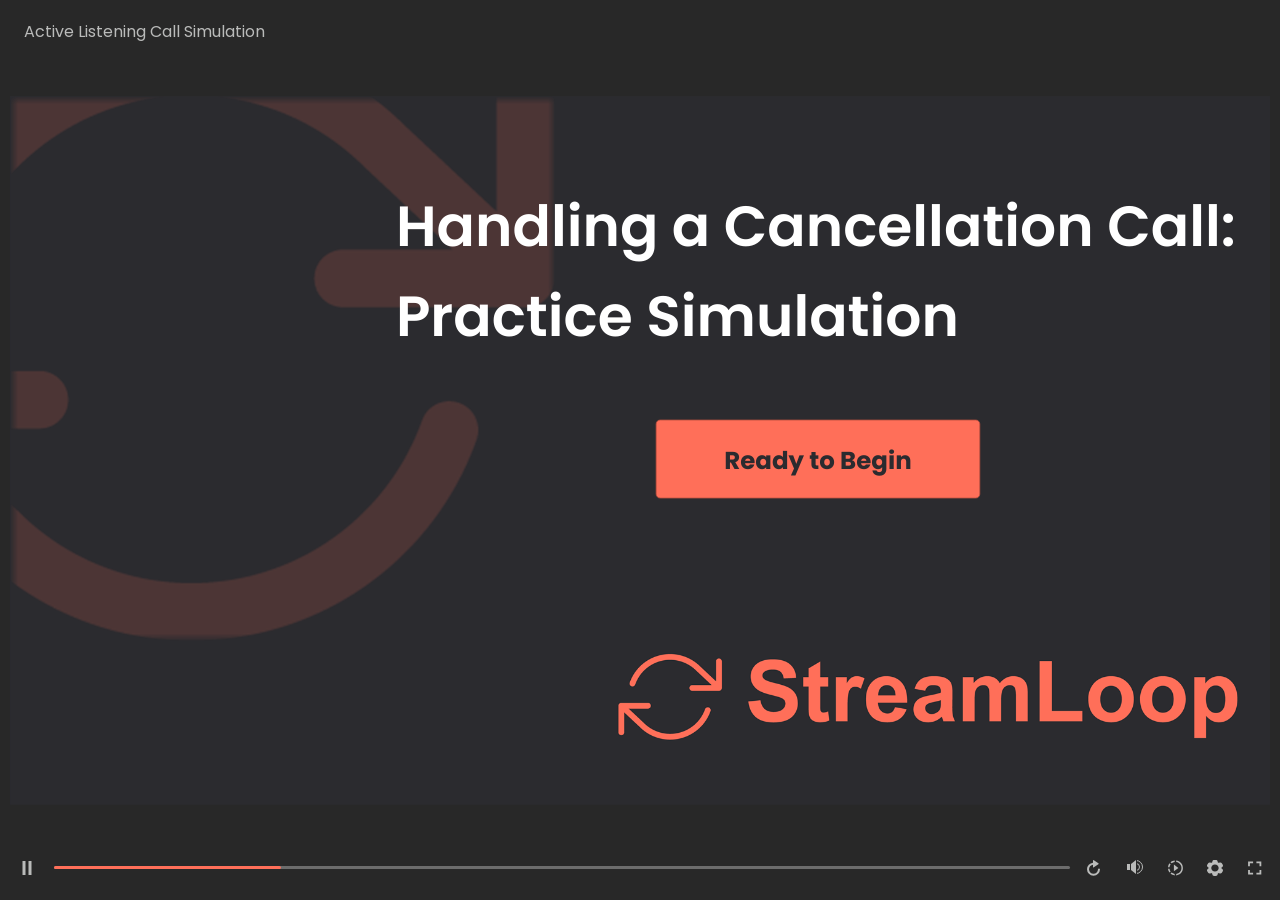
==== index.html @ 22f765bb "Upload new course" ====
﻿<!doctype html>
<html lang="en-US">
<head>
  <meta charset="utf-8">
  <!-- Created using Storyline 360 x64 - http://www.articulate.com  -->
  <!-- version: 3.122.37553.0 -->
  <title>Active Listening Call Simulation</title>
  <meta http-equiv="x-ua-compatible" content="IE=edge"/>
  <meta name="viewport" content="width=device-width,initial-scale=1,user-scalable=no,shrink-to-fit=no,minimal-ui"/>
  <meta name="apple-mobile-web-app-capable" content="yes"/>
  <style>
    html, body { height: 100%; padding: 0; margin: 0 }
    #app { height: 100%; width: 100%; }
  </style>

  <script>
    window.DS = {};
    window.globals = {
      DATA_PATH_BASE: '',
      HAS_FRAME: true,
      HAS_SLIDE: true,

      lmsPresent: false,
      tinCanPresent: false,
      cmi5Present: false,
      aoSupport: false,
      scale: 'Scaled',
      captureRc: false,
      browserSize: 'optimal',
      bgColor: '#282828',
      features: 'DropInBase,JsInteractions,LoadPromiseUpgrade,Localization,LocalizationImage,MediaPromiseUpgrade,PlayerMemoryEnhancements,ResumePromiseUpgrade,SlideLevelScale',
      themeName: 'unified',
      preloaderColor: '#FFFFFF',
      suppressAnalytics: false,
      productChannel: 'stable',
      publishSource: 'storyline',
      aid: 'aid|935ae94d-3304-5dac-b122-56457447e1f1',
      cid: '13f66a11-90f2-4b69-a8c5-f10d0760e5e3',
      playerVersion: '3.122.37553.0',
      publishTimestamp: '2026-08-07T16:13:12.7037027Z',
      maxIosVideoElements: 10,
      connectionSettings: { message: 'You%20are%20offline.%20Trying%20to%20reconnect...', useDarkTheme: false, mode: 'disabled' },
      hasFeature: function(feature) {
        return this.features.split(',').includes(feature);
      },
      
      parseParams: function(qs) {
        if (window.globals.parsedParams != null) {
          return window.globals.parsedParams;
        }
        qs = (qs || window.location.search.substr(1)).split('+').join(' ');
        var params = {},
            tokens,
            re = /[?&]?([^=]+)=([^&]*)/g;

        while (tokens = re.exec(qs)) {
          params[decodeURIComponent(tokens[1]).trim()] =
            decodeURIComponent(tokens[2]).trim();
        }
        window.globals.parsedParams = params;
        return params;
      }

    };

    if (window.flagsUnderTest != null) {
      window.globals.features = window.flagsUnderTest.reduce((accum, feature) => {
        if (!accum.includes(feature)) {
          accum.push(feature);
        }
        return accum;
      }, window.globals.features.split(',')).join();
    }
  </script>
  <script>
    var isIe11 = ('ActiveXObject' in window || window.MSBlobBuilder != null)
      && window.msCrypto != null && !window.ActiveXObject;
    if (isIe11) {
      window.globals.unsupportedBrowser = true;
      document.write(atob('[base64]'));
    }
  </script>

  <script>
    if (window.globals.hasFeature('Localization')) {
      
      
    }
  </script>

  
  
  <script>window.THREE = { };</script>
  
</head>
<body style="background: #282828" class="cs-HTML theme-unified">
  <!-- 360 -->
  <script>!function(){var e,i=/iPhone/i,o=/iPod/i,n=/iPad/i,t=/\biOS-universal(?:.+)Mac\b/i,r=/\bAndroid(?:.+)Mobile\b/i,a=/Android/i,d=/(?:SD4930UR|\bSilk(?:.+)Mobile\b)/i,p=/Silk/i,l=/Windows Phone/i,u=/\bWindows(?:.+)ARM\b/i,b=/BlackBerry/i,s=/BB10/i,c=/Opera Mini/i,f=/\b(CriOS|Chrome)(?:.+)Mobile/i,h=/Mobile(?:.+)Firefox\b/i,v=function(e){return void 0!==e&&"MacIntel"===e.platform&&"number"==typeof e.maxTouchPoints&&e.maxTouchPoints>1&&"undefined"==typeof MSStream};e=function(e){var m={userAgent:"",platform:"",maxTouchPoints:0};e||"undefined"==typeof navigator?"string"==typeof e?m.userAgent=e:e&&e.userAgent&&(m={userAgent:e.userAgent,platform:e.platform,maxTouchPoints:e.maxTouchPoints||0}):m={userAgent:navigator.userAgent,platform:navigator.platform,maxTouchPoints:navigator.maxTouchPoints||0};var g=m.userAgent,y=g.split("[FBAN");void 0!==y[1]&&(g=y[0]),void 0!==(y=g.split("Twitter"))[1]&&(g=y[0]);var A=function(e){return function(i){return i.test(e)}}(g),w={apple:{phone:A(i)&&!A(l),ipod:A(o),tablet:!A(i)&&(A(n)||v(m))&&!A(l),universal:A(t),device:(A(i)||A(o)||A(n)||A(t)||v(m))&&!A(l)},amazon:{phone:A(d),tablet:!A(d)&&A(p),device:A(d)||A(p)},android:{phone:!A(l)&&A(d)||!A(l)&&A(r),tablet:!A(l)&&!A(d)&&!A(r)&&(A(p)||A(a)),device:!A(l)&&(A(d)||A(p)||A(r)||A(a))||A(/\bokhttp\b/i)},windows:{phone:A(l),tablet:A(u),device:A(l)||A(u)},other:{blackberry:A(b),blackberry10:A(s),opera:A(c),firefox:A(h),chrome:A(f),device:A(b)||A(s)||A(c)||A(h)||A(f)},any:!1,phone:!1,tablet:!1};return w.any=w.apple.device||w.android.device||w.windows.device||w.other.device,w.phone=w.apple.phone||w.android.phone||w.windows.phone,w.tablet=w.apple.tablet||w.android.tablet||w.windows.tablet,w}(),"object"==typeof exports&&"undefined"!=typeof module?module.exports=e:"function"==typeof define&&define.amd?define((function(){return e})):this.isMobile=e}();
    window.isMobile.apple.tablet = window.isMobile.apple.tablet ||
      (navigator.platform === 'MacIntel' && navigator.maxTouchPoints > 1);
    window.isMobile.apple.device = window.isMobile.apple.device || window.isMobile.apple.tablet;
    window.isMobile.tablet = window.isMobile.tablet || window.isMobile.apple.tablet;
    window.isMobile.any = window.isMobile.any || window.isMobile.apple.tablet;
  </script>

  <div id="focus-sink" tabindex="-1"></div>

  <div id="preso"></div>
  <script>
    (function() {

      var classTypes = [ 'desktop', 'mobile', 'phone', 'tablet' ];

      var addDeviceClasses = function(prefix, testObj) {
        var curr, i;
        for (i = 0; i < classTypes.length; i++) {
          curr = classTypes[i];
          if (testObj[curr]) {
            document.body.classList.add(prefix + curr);
          }
        }
      };

      var params = window.globals.parseParams(),
          isDevicePreview = params.devicepreview === '1',
          isPhoneOverride = params.deviceType === 'phone' || (isDevicePreview && params.phone == '1'),
          isTabletOverride = (params.deviceType === 'tablet' || isDevicePreview) && !isPhoneOverride,
          isMobileOverride = isPhoneOverride || isTabletOverride;

      var deviceView = {
        desktop: !window.isMobile.any && !isMobileOverride,
        mobile: window.isMobile.any || isMobileOverride,
        phone: isPhoneOverride || (window.isMobile.phone && !isTabletOverride),
        tablet: isTabletOverride || window.isMobile.tablet
      };

      window.globals.deviceView = deviceView;
      window.isMobile.desktop = !window.isMobile.any;
      window.isMobile.mobile = window.isMobile.any;

      addDeviceClasses('view-', deviceView);

    })();
  </script>
  
  <script src='story_content/triggers.js' type=text/javascript></script>
<script src='story_content/user.js' type=text/javascript></script>
  <div class="slide-loader"></div>

  <script>
    var doc = document, loader = doc.body.querySelector('.slide-loader'); [ 1, 2, 3 ].forEach(function(n) { var d = doc.createElement('div'); d.style.backgroundColor = window.globals.preloaderColor; d.classList.add('mobile-loader-dot'); d.classList.add('dot' + n); loader.appendChild(d); });
  </script>

  <div class="mobile-load-title-overlay" style="display: none">
    <div class="mobile-load-title">Active Listening Call Simulation</div>
  </div>

  <div class="mobile-chrome-warning"></div>

  
<style>
  .warn-connection-dialog {
    display: none;
    background: transparent;
    pointer-events: all;
    position: fixed;
    left: 0;
    top: 0;
    width: 100%;
    height: 100%;
    z-index: 999;
  }

  .warn-connection-content {
    pointer-events: all;
    border-radius: 4px;
    background: white;
    border: 1px solid #E7E7E7;
    color: #333333;
    box-shadow: 0 2px 4px rgba(0, 0, 0, 0.25);
    transition: all 150ms ease-out;
    position: absolute;
    white-space: nowrap;
  }

  .view-phone.is-landscape .warn-connection-content {
    left: 23px;
    bottom: 23px;
  }

  .view-tablet.is-landscape .warn-connection-content {
    left: 50%;
    top: 20px;
    transform: translateX(-50%);
  }

  .view-mobile.is-portrait .warn-connection-content {
    transform: translate(-50%, calc(-100% - 15px));
  }

  .warn-connection-content p {
    display: inline-block;
    margin: 0 8px 0 0;
    line-height: 33px;
    font-size: 11px;
  }

  .warn-connection-content svg {
    position: relative;
    vertical-align: middle;
    margin: 0 2px 2px 8px;
  }

  .view-desktop .warn-connection-content {
    left: 1.5em;
    bottom: 1.5em;
  }

  .view-desktop .warn-connection-content p {
    font-size: 1.1em;
  }

  .is-offline .warn-connection-dialog {
    display: block;
  }

  .is-offline .cs-panel * {
    pointer-events: none !important;
  }

  .is-offline .cs-panel {
    pointer-events: all !important;
  }

  .is-offline #nav-controls * {
    pointer-events: none !important;
  }

  .is-offline #nav-controls {
    pointer-events: all !important;
  }
</style>

<div class="warn-connection-dialog" role="alertdialog" aria-modal="true" tabindex="0" aria-labelledby="warn-connection-message">
  <div class="warn-connection-content">
    <svg width="17" height="15" viewBox="0 0 17 15" xmlns="http://www.w3.org/2000/svg">
      <path fill="#8F0000" stroke="white" d="M16.07,12.98 L15.88,12.23 L9.51,1.21 C8.97,0.26,7.6,0.26,7.06,1.21 L0.69,12.23 C0.15,13.16,0.81,14.36,1.91,14.36 H14.65 C15.47,14.36,16.05,13.7,16.07,12.98 Z"/>
      <path fill="white" stroke="white" d="M8.58,5.5 C8.35,5.28,8.5,5.35,8.21,5.32 C8.09,5.35,7.97,5.49,7.96,5.67 C7.97,5.79,7.98,5.92,7.98,6.04 L7.98,6.04 C7.99,6.17,8,6.31,8.01,6.43 L8.01,6.44 C8.03,6.92,8.06,7.41,8.09,7.9 L8.09,7.9 C8.12,8.39,8.14,8.88,8.17,9.37 C8.17,9.39,8.18,9.42,8.2,9.44 C8.23,9.46,8.25,9.47,8.28,9.47 C8.31,9.47,8.34,9.46,8.35,9.44 C8.37,9.43,8.38,9.4,8.39,9.35 L8.39,9.34 C8.39,9.24,8.4,9.15,8.4,9.05 L8.4,9.05 C8.41,8.96,8.41,8.86,8.42,8.75 C8.43,8.44,8.45,8.12,8.47,7.81 L8.47,7.81 C8.49,7.49,8.51,7.18,8.53,6.87 C8.55,6.46,8.56,6.05,8.59,5.64 L8.6,5.62 C8.6,5.57,8.59,5.53,8.58,5.5 L8.21,5.32 Z"/>
      <circle fill="white" stroke="white" cx="8.3" cy="11.35" r="0.3"/>
    </svg>
    <p id="warn-connection-message">You are offline. Trying to reconnect...</p>
  </div>
</div>

<script>
  (function() {
    window.DS.connection = {
      warningShown: false,
      assets: {},
      loadingAssetGroup: false,
      retryDelay: 500
    };

    var connectionSettings = window.globals.connectionSettings || {};

    var useConnectionMessages = window.AbortController != null &&
      window.location.protocol != 'file:' &&
      connectionSettings.mode === 'normal';

    window.DS.connection.useConnectionMessages = useConnectionMessages;

    var assetCount = 0;
    var checkLoadedId;


    if (useConnectionMessages && connectionSettings != null) {
      var contentEl = document.querySelector('.warn-connection-content');
      var messageEl = contentEl.querySelector('p');

      if (connectionSettings.useDarkTheme) {
        contentEl.style.borderColor = '#BABBBA';
        contentEl.style.backgroundColor = '#282828';
        contentEl.style.color = '#FFFFFF';
      }

      if (connectionSettings.message != null) {
        messageEl.textContent = window.decodeURIComponent(connectionSettings.message);
      }
    }

    function checkAssetsReady() {
      for (var i in DS.connection.assets) {
        if (!DS.connection.assets[i].success) {
          return false;
        }
      }
      return true;
    }

    function stopAssetGroup() {
      if (!useConnectionMessages) { return; }

      assetCount = 0;

      DS.connection.oldAssetGroup = DS.connection.assets;
      DS.connection.assets = {};
      DS.connection.loadingAssetGroup = false;
      clearInterval(checkLoadedId);
    }

    function startAssetGroup() {
      if (!useConnectionMessages) { return; }
      var ticks = 0;
      clearInterval(checkLoadedId);
      checkLoadedId = setInterval(function() {
        var loaded = 0;
        if (assetCount === 0 && loaded === 0) {
          clearInterval(checkLoadedId);
          return;
        }

        for (var i in DS.connection.assets) {
          if (DS.connection.assets[i].success) {
            loaded++;
          }
        }

        if (assetCount === loaded && checkAssetsReady()) {
          for (var i in DS.connection.assets) {
            if (DS.connection.assets[i].action) {
              DS.connection.assets[i].action();
            }
          }
          hideWarning();
          stopAssetGroup();
        }
      }, 100)
    }

    function requiredAsset(url, action, retry, type) {
      if (!useConnectionMessages) { return; }
      if (DS.connection.assets[url]) { return; }

      DS.connection.assets[url] = {
        success: false, action: action, retry: retry, type: type
      };
      assetCount = Object.keys(DS.connection.assets).length;
      if (!DS.connection.loadingAssetGroup) {
        startAssetGroup();
      }
      DS.connection.loadingAssetGroup = true;
    }

    function assetLoaded(url) {
      if (!useConnectionMessages) { return; }
      if (DS.connection.assets[url]) {
        DS.connection.assets[url].success = true;
      }
    }

    function assetFailed(url) {
      if (!useConnectionMessages) { return; }
      if (!DS.connection.assets[url]) {
        if (/\.js$/.test(url) && url.indexOf('transcripts') === -1) {
          setTimeout(function() {
            if (DS.connection.lastSlideLoaded != null) {
              DS.connection.lastSlideLoaded();
            }
          }, DS.connection.retryDelay);
        }
        return;
      }
      if (!DS.connection.warningShown) { showWarning(); }
      if (DS.connection.assets[url].retry) {
        setTimeout(function() {
          if (!DS.connection.assets[url].success) {
            DS.connection.assets[url].retry()
          }
        }, DS.connection.retryDelay);
      }
    }

    function hideWarning() {
      document.body.classList.remove('is-offline');
      DS.connection.warningShown = false;
      enableKeys();
    }
    DS.connection.hideWarning = hideWarning

    function showWarning(btn) {
      document.body.classList.add('is-offline')
      DS.connection.warningShown = true;
      updateWarningPosition();
      disableKeys();
    }

    function updateWarningPosition() {
      if (!DS.connection.warningShown) {
        return;
      }

      var isPortrait = document.body.classList.contains('is-portrait');
      var isMobile = document.body.classList.contains('view-mobile');
      var warningEl = document.querySelector('.warn-connection-content');

      if (isPortrait && isMobile) {
        var slide = document.querySelector('.primary-slide');
        var slideRect = slide != null
          ? slide.getBoundingClientRect()
          : { top: window.innerHeight, left: 0, width: window.innerWidth };

        warningEl.style.top = `${slideRect.top}px`
        warningEl.style.left = `${slideRect.left + slideRect.width / 2}px`
      } else {
        warningEl.style.top = null;
        warningEl.style.left = null;
      }

      window.requestAnimationFrame(updateWarningPosition);
    }

    function onDisableKeyDown(e) {
      e.preventDefault();
      e.stopImmediatePropagation();
    }

    function onDisableKeyUp(e) {
      e.preventDefault();
      e.stopImmediatePropagation();
    }

    var accStyle = document.createElement('style');
    var warnDialogEl = document.querySelector('.warn-connection-dialog');

    function disableKeys() {
      if (DS.views && DS.views.nsStack && DS.views.nsStack.length === 1) {
        DS.views.nsStack[0].tabReachable = false
        DS.views.nsStack[0].updateTabIndex(true);
      }

      accStyle.innerHTML = '.acc-shadow-dom { display: none; }';
      document.body.appendChild(accStyle);

      warnDialogEl.parentNode.append(warnDialogEl);
      warnDialogEl.focus();
    }

    function enableKeys() {
      accStyle.remove();
      if (DS.views && DS.views.nsStack && DS.views.nsStack.length === 1 && DS.views.nsStack[0].name === '_frame') {
        DS.views.nsStack[0].tabReachable = true;
        DS.views.nsStack[0].updateTabIndex();
      }
    }

    // these will all be noops if the feature flag isn't set in
    // the data and `window.globals.features`
    DS.connection.requiredAsset = requiredAsset;
    DS.connection.assetLoaded = assetLoaded;
    DS.connection.assetFailed = assetFailed;
    DS.connection.stopAssetGroup = stopAssetGroup;
    DS.connection.startAssetGroup = startAssetGroup;
  })();
</script>


  <script>
    
    if (window.autoSpider && window.vInterfaceObject) {
      document.querySelector('.mobile-load-title-overlay').style.display = 'none';
    }
  </script>

  

  <link rel="stylesheet" href="html5/data/css/output.min.css" data-noprefix/>
</body>
<script src="html5/lib/scripts/bootstrapper.min.js"></script>
</html>
---- html5/data/css/output.min.css ----
@font-face {
  font-family: 'PoppinsBold CharsetBoldD87AABA2';
  src: url('[data-uri]');
  font-style: normal;
  font-weight: bold;
}
@font-face {
  font-family: 'Poppins Charset1_ 5loxeDEAEF612';
  src: url('[data-uri]');
  font-style: normal;
  font-weight: normal;
}
@font-face {
  font-family: 'Poppins SemiBold ChBold99469EAA';
  src: url('[data-uri]');
  font-style: normal;
  font-weight: normal;
}
@font-face {
  font-family: 'Poppins SemiBold ChBold74FF3BBE';
  src: url('[data-uri]');
  font-style: normal;
  font-weight: normal;
}
@font-face {
  font-family: 'Poppins Charset0_v2mjarC8F1F06F';
  src: url('[data-uri]');
  font-style: normal;
  font-weight: normal;
}
@font-face {
  font-family: 'PoppinsBold CharsetBoldB13A54C8';
  src: url('[data-uri]');
  font-style: normal;
  font-weight: bold;
}
.cs-HTML {
  background: rgba(40, 40, 40, 1);
}
.cs-npnxnanbnsnfns11110000101 .cs-infopanel  {
  box-shadow: 0 1px 0 rgba(0, 0, 0, 0);
  background: rgba(255, 255, 255, 1);
}
.cs-npnxnanbnsnfns11110000101 .cs-infopanel .cs-link {
  color: rgba(186, 187, 186, 1);
}
.cs-npnxnanbnsnfns11110000101 .cs-infopanel .cs-link:hover {
  color: rgba(255, 255, 255, 1);
}
.cs-npnxnanbnsnfns11110000101 .cs-infopanel .cs-name {
  color: rgba(68, 68, 68, 1);
}
.cs-npnxnanbnsnfns11110000101 .cs-infopanel .cs-title {
  color: rgba(153, 153, 153, 1);
}
.cs-npnxnanbnsnfns11110000101 .cs-infopanelpopup  {
  box-shadow: 0 1px 0 rgba(0, 0, 0, 0);
  background: rgba(0, 0, 0, 0);
}
.cs-npnxnanbnsnfns11110000101 .cs-infopanelpopup .cs-link {
  color: rgba(255, 0, 0, 1);
}
.cs-npnxnanbnsnfns11110000101 .cs-infopanelpopup .cs-link:hover {
  color: rgba(255, 255, 255, 1);
}
.cs-npnxnanbnsnfns11110000101 .cs-infopanelpopup .cs-name {
  color: rgba(255, 255, 255, 1);
}
.cs-npnxnanbnsnfns11110000101 .cs-infopanelpopup .cs-bio {
  color: rgba(186, 187, 186, 1);
}
.cs-npnxnanbnsnfns11110000101 .cs-timer  {
  color: rgba(186, 187, 186, 1);
}
.cs-npnxnanbnsnfns11110000101 .cs-duration stop:first-child {
  stop-color: rgba(60, 60, 60, 1);
}
.cs-npnxnanbnsnfns11110000101 .cs-duration stop:last-child {
  stop-color: rgba(60, 60, 60, 1);
}
.cs-npnxnanbnsnfns11110000101 .cs-elapsed stop:first-child {
  stop-color: rgba(254, 227, 71, 1);
}
.cs-npnxnanbnsnfns11110000101 .cs-elapsed stop:last-child {
  stop-color: rgba(254, 227, 71, 1);
}
.cs-npnxnanbnsnfns11110000101 .cs-timer .cs-pie .cs-innerstroke {
  stroke: rgba(199, 199, 199, 1);
}
.cs-npnxnanbnsnfns11110000101 .cs-timer .cs-pie .cs-innerborder {
  stroke: rgba(255, 255, 255, 1);
}
.cs-npnxnanbnsnfns11110000101 .cs-window  {
  box-shadow: 0 8px 5px rgba(0, 0, 0, 0.2);
  border-color: rgba(49, 99, 0, 0);
  background: rgba(33, 33, 33, 1);
  color: rgba(248, 248, 248, 1);
}
.cs-npnxnanbnsnfns11110000101 .cs-window .cs-diva {
  border-color: rgba(78, 78, 78, 1);
}
.cs-npnxnanbnsnfns11110000101 .cs-window .cs-divb {
  border-color: rgba(78, 78, 78, 0);
}
.cs-npnxnanbnsnfns11110000101 .cs-editor .cs-editor-slide {
  color: rgba(226, 226, 226, 1);
}
.cs-npnxnanbnsnfns11110000101 .cs-editor .cs-editor-html {
  color: rgba(186, 187, 186, 1);
}
.cs-npnxnanbnsnfns11110000101 .cs-editor .cs-editor-button {
  text-shadow: 0 1px 0 rgba(0, 0, 0, 0);
  color: rgba(255, 255, 255, 1);
  border-color: rgba(211, 211, 211, 1);
  background: rgba(34, 34, 34, 1);
}
.cs-npnxnanbnsnfns11110000101 .cs-editor .cs-editor-button:hover {
  background: rgba(68, 68, 68, 1);
}
.cs-npnxnanbnsnfns11110000101 .cs-editor .cs-editor-button:active {
  background: rgba(68, 68, 68, 1);
}
.cs-npnxnanbnsnfns11110000101 .cs-listitem  {
  color: rgba(186, 187, 186, 1);
  border-color: none;
  border: 1px solid transparent;
}
.cs-npnxnanbnsnfns11110000101 .cs-listitem:hover {
  background: rgba(255, 255, 255, 0.06);
  border-color: rgba(108, 108, 108, 1) !important;
  border-width: 1px;
  border-radius: 2px;
  border-style: solid;
  box-sizing: border-box;
}
.cs-npnxnanbnsnfns11110000101 .cs-listitem.hover {
  background: rgba(255, 255, 255, 0.06);
  border-color: rgba(108, 108, 108, 1) !important;
  border-width: 1px;
  border-radius: 2px;
  border-style: solid;
  box-sizing: border-box;
}
.cs-npnxnanbnsnfns11110000101 .cs-glossary  {
  color: rgba(186, 187, 186, 1);
}
.cs-npnxnanbnsnfns11110000101 .cs-glossary .cs-scrolling-panel {
  background: rgba(0, 0, 0, 0);
}
.cs-npnxnanbnsnfns11110000101 .cs-glossary .cs-term.cs-selected .cs-choice-list-trigger {
  color: rgba(255, 255, 255, 1);
  background: rgba(255, 255, 255, 1);
}
.cs-npnxnanbnsnfns11110000101 .cs-glossary .cs-term.cs-selected .cs-choice-list-trigger:focus {
  color: rgba(255, 255, 255, 1);
  background: rgba(255, 255, 255, 1);
}
.cs-npnxnanbnsnfns11110000101 .cs-glossary .cs-term:hover .cs-choice-list-trigger {
  background: rgba(186, 187, 186, 1);
}
.cs-npnxnanbnsnfns11110000101 .cs-glossary .cs-term.hover .cs-choice-list-trigger {
  background: rgba(186, 187, 186, 1);
}
.cs-npnxnanbnsnfns11110000101 .cs-glossary .cs-term .cs-choice-list-trigger:focus {
  background: rgba(186, 187, 186, 1);
}
.cs-npnxnanbnsnfns11110000101 .cs-glossary .cs-diva {
  border-color: rgba(0, 0, 0, 0);
}
.cs-npnxnanbnsnfns11110000101 .cs-glossary .cs-divb {
  border-color: rgba(0, 0, 0, 0);
}
.cs-npnxnanbnsnfns11110000101 .cs-glossary .cs-divc {
  border-color: rgba(0, 0, 0, 0);
}
.cs-npnxnanbnsnfns11110000101 .cs-glossary .cs-heading {
  color: rgba(248, 248, 248, 1);
  font-weight: 700;
}
.note-content p span {
  color: rgba(186, 187, 186, 1);
  line-height: 1.4em;
  font-size: 103.769%;
}
.cs-npnxnanbnsnfns11110000101 .cs-resource .cs-separator {
  border-color: rgba(0, 0, 0, 0);
}
.cs-npnxnanbnsnfns11110000101 .cs-outline  {
  color: rgba(45, 45, 45, 1);
}
.cs-npnxnanbnsnfns11110000101 .cs-outline .cs-diva {
  border-color: rgba(0, 0, 0, 0);
}
.cs-npnxnanbnsnfns11110000101 .cs-outline .cs-divb {
  border-color: rgba(0, 0, 0, 0);
}
.cs-npnxnanbnsnfns11110000101 .cs-outline .cs-divc {
  border-color: rgba(0, 0, 0, 0);
}
.cs-npnxnanbnsnfns11110000101 .cs-outline .cs-search-filter:hover {
  color: rgba(0, 0, 0, 0);
}
.cs-npnxnanbnsnfns11110000101 .cs-outline .cs-search-filter.hover {
  color: rgba(0, 0, 0, 0);
}
.cs-npnxnanbnsnfns11110000101 .cs-transcript  {
  color: rgba(255, 255, 255, 1);
}
.cs-npnxnanbnsnfns11110000101 .cs-transcript .cs-div {
  border-color: rgba(0, 0, 0, 0);
}
.cs-npnxnanbnsnfns11110000101 .cs-tabs:not(.topmenu-item) {
  color: rgba(248, 248, 248, 1);
}
.cs-npnxnanbnsnfns11110000101 .cs-tabs .cs-inner-button:not(.topmenu-item) {
  text-shadow: 0 1px 0 rgba(0, 0, 0, 0);
}
.cs-npnxnanbnsnfns11110000101 .cs-tabs:hover:not(.topmenu-item) {
  color: rgba(248, 248, 248, 1);
}
.cs-npnxnanbnsnfns11110000101 .cs-tabs.cs-selected {
  background: rgba(0, 0, 0, 0);
  color: rgba(248, 248, 248, 1);
}
.cs-npnxnanbnsnfns11110000101 .cs-seekcontrol  {
  background: rgba(0, 0, 0, 0);
  border-color: rgba(0, 0, 0, 0);
}
.cs-npnxnanbnsnfns11110000101 .cs-seekcontrol .cs-button:hover .cs-icon {
  fill: rgba(255, 255, 255, 1);
}
.cs-npnxnanbnsnfns11110000101 .cs-seekcontrol .cs-button.hover .cs-icon {
  fill: rgba(255, 255, 255, 1);
}
.cs-npnxnanbnsnfns11110000101 .cs-seekcontrol .cs-button .cs-icon-shadow {
  fill: rgba(0, 0, 0, 0);
}
.cs-npnxnanbnsnfns11110000101 .cs-seekcontrol .cs-button .cs-icon {
  fill: rgba(180, 180, 180, 1);
}
.cs-npnxnanbnsnfns11110000101 .cs-seekcontrol .cs-seek .cs-fill {
  background: rgba(255, 255, 255, 0.6);
}
.cs-npnxnanbnsnfns11110000101 .cs-seekcontrol .cs-seek {
  background: rgba(108, 108, 108, 1);
  border-color: rgba(0, 0, 0, 0);
}
.cs-npnxnanbnsnfns11110000101 .cs-searchinput .cs-input {
  color: rgba(186, 187, 186, 1);
  border-color: rgba(0, 0, 0, 0);
  background: rgba(255, 255, 255, 0.06);
}
.cs-npnxnanbnsnfns11110000101 .cs-searchinput .cs-input:focus {
  color: rgba(248, 248, 248, 1);
  background: rgba(41, 41, 41, 1);
}
.cs-npnxnanbnsnfns11110000101 .cs-searchinput .cs-input:hover {
  box-shadow: inset 0 0 1px 0 rgba(69, 126, 19, 0);
}
.cs-npnxnanbnsnfns11110000101 .cs-searchinput .cs-input.hover {
  box-shadow: inset 0 0 1px 0 rgba(69, 126, 19, 0);
}
.cs-npnxnanbnsnfns11110000101 .cs-searchinput .cs-button .cs-icon {
  fill: rgba(186, 187, 186, 1);
}
.cs-npnxnanbnsnfns11110000101 .cs-searchinput .cs-button:hover {
  fill: rgba(63, 133, 0, 1);
}
.cs-npnxnanbnsnfns11110000101 .cs-searchinput .cs-button.hover {
  fill: rgba(63, 133, 0, 1);
}
.cs-npnxnanbnsnfns11110000101 .cs-menu  {
  box-shadow: 0 1px 0 rgba(0, 0, 0, 0);
  background: rgba(33, 33, 33, 1);
}
.cs-npnxnanbnsnfns11110000101 .cs-topmenu-item.active .cs-tab {
  background: rgba(33, 33, 33, 1);
}
.cs-npnxnanbnsnfns11110000101 .cs-logo  {
  box-shadow: 0 1px 0 rgba(37, 75, 0, 1);
  background: rgba(255, 255, 255, 0);
}
.cs-npnxnanbnsnfns11110000101 .cs-checkbox  {
  color: rgba(255, 255, 255, 1);
}
.cs-npnxnanbnsnfns11110000101 .cs-checkbox:hover {
  border-color: rgba(175, 221, 130, 1);
}
.cs-npnxnanbnsnfns11110000101 .cs-checkbox.hover {
  border-color: rgba(175, 221, 130, 1);
}
.cs-npnxnanbnsnfns11110000101 .cs-checkbox .cs-box {
  color: rgba(255, 255, 255, 1);
  border-color: rgba(42, 83, 0, 1);
}
.cs-npnxnanbnsnfns11110000101 .cs-checkbox .cs-box:checked::after {
  color: rgba(43, 196, 0, 1);
}
.cs-npnxnanbnsnfns11110000101 .cs-button  {
  text-shadow: 0 1px 0 rgba(0, 0, 0, 0);
  color: rgba(186, 187, 186, 1);
  border-color: rgba(0, 0, 0, 0);
  background: rgba(0, 0, 0, 0);
  box-shadow: 0 1px 0 rgba(0, 0, 0, 0);
}
.cs-npnxnanbnsnfns11110000101 .cs-button .cs-icon {
  fill: rgba(186, 187, 186, 1);
}
.cs-npnxnanbnsnfns11110000101 .cs-button .cs-icon-shadow {
  fill: rgba(0, 0, 0, 0);
}
.cs-npnxnanbnsnfns11110000101 .cs-button:hover {
  background: rgba(248, 248, 248, 1);
}
.cs-npnxnanbnsnfns11110000101 .cs-button.hover {
  background: rgba(248, 248, 248, 1);
}
.cs-npnxnanbnsnfns11110000101 .cs-button:active {
  background: rgba(0, 0, 0, 0);
}
.cs-npnxnanbnsnfns11110000101 .cs-button.cs-disabled:hover {
  background: rgba(0, 0, 0, 0);
}
.cs-npnxnanbnsnfns11110000101 .cs-button.cs-disabled.hover {
  background: rgba(0, 0, 0, 0);
}
.cs-npnxnanbnsnfns11110000101 .cs-button.cs-disabled:active {
  background: rgba(0, 0, 0, 0);
}
.cs-npnxnanbnsnfns11110000101 .cs-button.cs-volume:hover {
  background: rgba(0, 0, 0, 0);
}
.cs-npnxnanbnsnfns11110000101 .cs-button.cs-volume.hover {
  background: rgba(0, 0, 0, 0);
}
.cs-npnxnanbnsnfns11110000101 .cs-button.cs-volume:active {
  background: rgba(0, 0, 0, 0);
}
.cs-npnxnanbnsnfns11110000101.cs-base  {
  color: rgba(186, 187, 186, 1);
  border-color: rgba(40, 40, 40, 1);
  background: rgba(40, 40, 40, 1);
}
.cs-npnxnanbnsnfns11110000101.cs-base .cs-separator .cs-diva {
  background: rgba(69, 69, 69, 1);
}
.cs-npnxnanbnsnfns11110000101.cs-base .cs-separator .cs-divb {
  background: rgba(0, 0, 0, 0);
}
.cs-npnxnanbnsnfns11110000101.cs-base .cs-topmenu-item.active .cs-tab {
  border-color: rgba(69, 69, 69, 1);
}
.cs-npnxnanbnsnfns11110000101.cs-base .cs-topmenu-item.active .cs-panel {
  border-color: rgba(69, 69, 69, 1);
}
.cs-npnxnanbnsnfns11110000101.cs-base .cs-left {
  background: rgba(33, 33, 33, 1);
}
.cs-npnxnanbnsnfns11110000101.cs-base .cs-area-primary .cs-slide-container {
  background: rgba(40, 40, 40, 1);
}
.cs-npnxnanbnsnfns11110000101.cs-base.cs-custom-theme .cs-brandhighlight-bg {
  background: rgba(255, 111, 89, 1) !important;
}
.cs-npnxnanbnsnfns11110000101.cs-base.cs-custom-theme .cs-brandhighlight-secondary-bg {
  background: rgba(255, 255, 255, 1) !important;
}
.cs-npnxnanbnsnfns11110000101.cs-base.cs-custom-theme .cs-brandhighlight-border {
  border-color: rgba(255, 111, 89, 1) !important;
}
.cs-npnxnanbnsnfns11110000101.cs-base.cs-custom-theme .cs-brandhighlight-text {
  color: rgba(255, 111, 89, 1) !important;
}
.cs-npnxnanbnsnfns11110000101.cs-base.cs-custom-theme .cs-brandhighlight-fill {
  fill: rgba(255, 111, 89, 1) !important;
}
.cs-npnxnanbnsnfns11110000101.cs-base.cs-custom-theme .cs-listitem.cs-selected {
  background-color: rgba(255, 255, 255, 0.06) !important;
}
.cs-npnxnanbnsnfns11110000101 .cs-volume::-moz-range-thumb {
  border-color: rgba(43, 85, 0, 1);
  box-shadow: inset 0 0 1px 0 rgba(43, 85, 0, 1);
  background: rgba(255, 255, 255, 1);
}
.cs-npnxnanbnsnfns11110000101 .cs-volume::-ms-thumb {
  border-color: rgba(43, 85, 0, 1);
  box-shadow: inset 0 0 1px 0 rgba(43, 85, 0, 1);
  background: rgba(255, 255, 255, 1);
}
.cs-npnxnanbnsnfns11110000101 .cs-volume::-webkit-slider-thumb {
  border-color: rgba(43, 85, 0, 1);
  box-shadow: inset 0 0 1px 0 rgba(43, 85, 0, 1);
  background: rgba(255, 255, 255, 1);
}
.cs-npnxnanbnsnfns11110000101 .cs-volume::-moz-range-track {
  border-color: rgba(66, 140, 1, 1);
  background: rgba(108, 108, 108, 1);
}
.cs-npnxnanbnsnfns11110000101 .cs-volume::-ms-track {
  border-color: rgba(66, 140, 1, 1);
  background: rgba(108, 108, 108, 1);
}
.cs-npnxnanbnsnfns11110000101 .cs-volume::-webkit-slider-runnable-track {
  border-color: rgba(66, 140, 1, 1);
  background: rgba(108, 108, 108, 1);
}
body.show-focus .tab-focus-box {
  box-shadow: 0 0 0 1px rgba(255, 255, 0, 1), 0 0 0 3px rgba(0, 32, 96, 1), 0 0 5px 5px rgba(255, 255, 0, 1);
  border-color: transparent;
  outline: 2px transparent solid;
}
.skipnav {
  box-shadow: 0 0 0 1px rgba(255, 255, 0, 1), 0 0 0 3px rgba(0, 32, 96, 1), 0 0 5px 5px rgba(255, 255, 0, 1);
  border-color: transparent;
  outline: 2px transparent solid;
}
.cs-npnxnanbnsnfns11110000101 .cs-listitem:hover {
  color: none;
}
.cs-npnxnanbnsnfns11110000101 .cs-listitem.hover {
  color: none;
}
.cs-npnxnanbnsnfns11110000101 .cs-listitem.cs-viewed {
  color: #BABBBA;
}
.cs-npnxnanbnsnfns11110000101 .cs-listitem {
  color: #BABBBA;
}
.cs-npnxnanbnsnfns11110000101 .cs-listitem:hover .cs-icon-carrot * {
  fill: none;
}
.cs-npnxnanbnsnfns11110000101 .cs-listitem.hover .cs-icon-carrot * {
  fill: none;
}
.cs-npnxnanbnsnfns11110000101 .cs-listitem .cs-icon-carrot {
  color: none;
  top: calc(3px);
}
.cs-npnxnanbnsnfns11110000101 .cs-listitem .cs-icon-carrot .cs-shadow {
  color: #F8F8F8;
}
.cs-npnxnanbnsnfns11110000101 .item-collapsible .is-scene {
  color: #F8F8F8 !important;
  font-weight: 700;
}
.cs-npnxnanbnsnfns11110000101 .is-scene .cs-icon-carrot * {
  color: #F8F8F8 !important;
  font-weight: 700;
}
.cs-npnxnanbnsnfns11110000101 .is-scene:not(.outline-links-collapse) > a {
  color: #F8F8F8;
}
.cs-npnxnanbnsnfns11110000101 .is-scene:not(.outline-links-collapse) .cs-icon-carrot * {
  fill: none !important;
  color: #F8F8F8 !important;
}
.cs-npnxnanbnsnfns11110000101 .tabs, .cs-npnxnanbnsnfns11110000101 .cs-logo {
  border-bottom: 1px solid rgba(108, 108, 108, 1);
}
.cs-npnxnanbnsnfns11110000101 .area-secondary-wrapper:after {
  background-image: url('[data-uri]');
  background-size: 100%;
}
.cs-npnxnanbnsnfns11110000101 .panel-footer {
  background: #212121;
}
.cs-npnxnanbnsnfns11110000101 #outline-search {
  background: rgba(255, 255, 255, 0.06);
  border-color: rgba(108, 108, 108, 1);
  border-width: 1px;
  border-style: solid;
}
.cs-npnxnanbnsnfns11110000101 .topmenu-panel #outline-search {
  background: #545454;
}
.cs-npnxnanbnsnfns11110000101 .search-icon circle, .cs-npnxnanbnsnfns11110000101 .search-icon path {
  stroke: #BABBBA;
}
.cs-npnxnanbnsnfns11110000101 #outline-search input[type   =search] {
  color: #F8F8F8;
}
.cs-npnxnanbnsnfns11110000101 #outline-search ::-webkit-input-placeholder {
  color: #BABBBA !important;
}
.cs-npnxnanbnsnfns11110000101 #outline-search :-ms-input-placeholder {
  color: #BABBBA !important;
}
.cs-npnxnanbnsnfns11110000101 #outline-search ::-moz-placeholder {
  color: #BABBBA !important;
  opacity: 1;
}
.cs-npnxnanbnsnfns11110000101 .cs-topmenu-item.active, body:not(.is-touchable-tablet) .cs-npnxnanbnsnfns11110000101 .cs-topmenu-item:hover {
  color: #F8F8F8;
}
.cs-npnxnanbnsnfns11110000101 .cs-topmenu-item.button-tapped {
  color: #F8F8F8;
}
.cs-npnxnanbnsnfns11110000101 .cs-topmenu-item.active .cs-tab, .cs-npnxnanbnsnfns11110000101 .cs-topmenu-item .cs-tab {
  background: transparent !important;
  border: none !important;
}
.cs-npnxnanbnsnfns11110000101 .top-tabs-drop-icon div {
  background: #BABBBA;
}
.cs-npnxnanbnsnfns11110000101 .cs-panel.topmenu-panel .panel-content, .cs-npnxnanbnsnfns11110000101 .top-tabs-drop {
  background: #212121;
}
.cs-npnxnanbnsnfns11110000101 .cs-topmenu-item.active .cs-panel {
  background: #212121;
}
.cs-npnxnanbnsnfns11110000101 .cs-menu.topmenu-panel, .cs-npnxnanbnsnfns11110000101 .top-tabs-drop {
  border: 1px solid rgba(69, 69, 69, 1) !important;
  border-radius: 3px;
}
.cs-npnxnanbnsnfns11110000101 .resources .resources-list a:hover {
  background: rgba(255, 255, 255, 0.06);
}
body:not(.is-touchable-tablet) .cs-npnxnanbnsnfns11110000101 .resources .resources-list a:hover {
  background: rgba(255, 255, 255, 0.06);
}
.cs-npnxnanbnsnfns11110000101 .resources .resources-list a.hover {
  background: rgba(255, 255, 255, 0.06);
}
body:not(.is-touchable-tablet) .cs-npnxnanbnsnfns11110000101 .resources .resources-list a.hover {
  background: rgba(255, 255, 255, 0.06);
}
.cs-npnxnanbnsnfns11110000101 .resources .resources-list a.button-tapped {
  background: rgba(255, 255, 255, 0.06);
}
.cs-npnxnanbnsnfns11110000101 .cs-icon path, .cs-npnxnanbnsnfns11110000101 .cs-icon rect, .cs-npnxnanbnsnfns11110000101 .cs-icon polygon, .cs-npnxnanbnsnfns11110000101 .menu-icon-wrapper.menu-icon-wrapper-hover path {
  fill: #BABBBA;
}
.cs-npnxnanbnsnfns11110000101 .cs-icon .icon-stroke-only {
  fill: none !important;
  stroke: #BABBBA !important;
}
body:not(.is-touchable-tablet) .cs-npnxnanbnsnfns11110000101 .cs-button:hover .cs-icon path, body:not(.is-touchable-tablet) .cs-npnxnanbnsnfns11110000101 .cs-button:hover .cs-icon rect, body:not(.is-touchable-tablet) .cs-npnxnanbnsnfns11110000101 .cs-button:hover .cs-icon polygon {
  fill: #F8F8F8;
}
body:not(.is-touchable-tablet) .cs-npnxnanbnsnfns11110000101 .cs-tabs:hover .search-icon circle, body:not(.is-touchable-tablet) .cs-npnxnanbnsnfns11110000101 .cs-tabs:hover .search-icon path {
  stroke: #F8F8F8;
}
.cs-npnxnanbnsnfns11110000101 .cs-button.button-tapped .cs-icon path, .cs-npnxnanbnsnfns11110000101 .cs-button.button-tapped .cs-icon rect, .cs-npnxnanbnsnfns11110000101 .cs-button.button-tapped .cs-icon polygon {
  fill: #F8F8F8;
}
body:not(.is-touchable-tablet) .cs-npnxnanbnsnfns11110000101 .cs-button:hover .cs-icon .icon-stroke-only {
  fill: none !important;
  stroke: #F8F8F8 !important;
}
.cs-npnxnanbnsnfns11110000101 .cs-button:button-tapped .cs-icon .icon-stroke-only {
  fill: none !important;
  stroke: #F8F8F8 !important;
}
.cs-npnxnanbnsnfns11110000101 .menu-icon-wrapper.menu-icon-wrapper-hover svg path {
  fill: #F8F8F8;
}
.floating-sidebar:not(.sidebar-closed) .cs-npnxnanbnsnfns11110000101 #hamburger .menu-icon-wrapper svg path {
  fill: #BABBBA;
}
.floating-sidebar:not(.sidebar-closed) .cs-npnxnanbnsnfns11110000101 #hamburger .menu-icon-wrapper.menu-icon-wrapper-hover svg path {
  fill: #F8F8F8;
}
.cs-npnxnanbnsnfns11110000101 .volume .btn:before {
  background-image: url('[data-uri]');
}
.cs-npnxnanbnsnfns11110000101 .volume-track {
  background: #6C6C6C;
}
.cs-npnxnanbnsnfns11110000101 .volume-icon circle {
  stroke: #BABBBA;
}
.cs-npnxnanbnsnfns11110000101 .cs-settings > .settings-panel {
  background: #212121;
  border: 1px solid rgba(69, 69, 69, 1) !important;
  border-radius: 3px;
}
.cs-npnxnanbnsnfns11110000101 .cs-settings > .panel-down-arrow {
  fill: #212121;
}
.cs-npnxnanbnsnfns11110000101 .switch-toggle .border {
  stroke: #7C7C7C;
}
.cs-npnxnanbnsnfns11110000101 .switch-toggle .thumb-off .thumb {
  fill: #A2A2A2;
}
.cs-npnxnanbnsnfns11110000101 .switch-toggle .thumb-on .track {
  fill: rgba(255, 111, 89, 1);
}
.cs-npnxnanbnsnfns11110000101 .switch-toggle .thumb-off .track {
  fill: rgba(255, 255, 255, 0.1);
}
.cs-npnxnanbnsnfns11110000101 .switch-label {
  color: #BABBBA;
}
.cs-npnxnanbnsnfns11110000101 .cs-panel .scrollarea-btn:after {
  background: rgba(179, 180, 179, 0.75);
}
.scrollarea-scrollbar:hover .scrollarea-btn:after, .scrollarea-scrollbar.highlight-scrollbar .scrollarea-btn:after {
  background: rgba(179, 180, 179, 0.75);
}
.floating-sidebar .sidebar-overlay {
  background: rgba(0, 0, 0, 0.85);
}
.cs-npnxnanbnsnfns11110000101 .overlay-message {
  background: rgba(0, 0, 0, 0.85);
}
.cs-npnxnanbnsnfns11110000101 .top-ui-bg, .cs-npnxnanbnsnfns11110000101 .bottom-ui-bg, .cs-npnxnanbnsnfns11110000101 .right-ui-bg, .cs-npnxnanbnsnfns11110000101 .left-ui-bg {
  background: rgba(40, 40, 40, 0.8);
}
.cs-npnxnanbnsnfns11110000101 .circle-progress-bg {
  fill: #282828;
}
.cs-npnxnanbnsnfns11110000101 .circle-progress-well {
  fill: #6C6C6C;
}
.cs-npnxnanbnsnfns11110000101 .circle-progress-pie {
  stroke: #6C6C6C;
}
.cs-npnxnanbnsnfns11110000101 .lightbox .option-pane {
  background: rgba(40, 40, 40, 0.8);
}
.cs-npnxnanbnsnfns11110000101 .lightbox .option-pane:before {
  background: #282828;
}
.cs-npnxnanbnsnfns11110000101 .message-window {
  background: #212121;
  border: 1px solid rgba(255, 255, 255, 1) !important;
  border-radius: 3px;
}
.cs-npnxnanbnsnfns11110000101 .message-window-header p, .cs-npnxnanbnsnfns11110000101 .message-window-text {
  color: #F8F8F8;
}
.cs-npnxnanbnsnfns11110000101 .message-window-header p {
  border-bottom: 1px solid rgba(255, 255, 255, 1);
}
.cs-npnxnanbnsnfns11110000101 .message-window button.slide-object-button {
  border: 1px solid rgba(255, 255, 255, 1) !important;
}
.cs-npnxnanbnsnfns11110000101 .message-window button.slide-object-button:hover {
  background: rgba(255, 255, 255, 0.06) !important;
}
.message-window .slide-object-button tspan, .message-window .slide-object-button-text tspan {
  fill: #F8F8F8 !important;
}
body:not(.is-touchable-tablet) .cs-npnxnanbnsnfns11110000101 .cs-button:hover .text {
  color: #F8F8F8;
}
.cs-npnxnanbnsnfns11110000101 .cs-button.button-tapped .text {
  color: #F8F8F8;
}
.cs-npnxnanbnsnfns11110000101.cs-base {
  background: #282828;
}
.cs-npnxnanbnsnfns11110000101 .cs-menu {
  background: transparent;
}
.cs-npnxnanbnsnfns11110000101 .progress-bar .progress-bar-fill:after {
  background: #FFFFFF !important;
}
.cs-npnxnanbnsnfns11110000101 .volume-dot {
  background: #FFFFFF !important;
}
.fn-npnxnanbsnfns11110000101 {
  font-family: 'PoppinsBD3EDBD6';
  -webkit-font-variant-ligatures: no-common-ligatures;
  font-variant-ligatures: no-common-ligatures;
}
.fn-pxabnsnfns11110000101 {
  font-family: 'PoppinsBD3EDBD6';
  -webkit-font-variant-ligatures: no-common-ligatures;
  font-variant-ligatures: no-common-ligatures;
}
.fn-npxnabnsnfns11110000101 {
  font-family: 'PoppinsBD3EDBD6';
  -webkit-font-variant-ligatures: no-common-ligatures;
  font-variant-ligatures: no-common-ligatures;
}
.fn-npnxnanbnsnfns11110000101 {
  font-family: 'PoppinsBD3EDBD6';
  -webkit-font-variant-ligatures: no-common-ligatures;
  font-variant-ligatures: no-common-ligatures;
}
.fn-pxabnsnfns11110000100 {
  font-family: 'PoppinsBD3EDBD6';
  -webkit-font-variant-ligatures: no-common-ligatures;
  font-variant-ligatures: no-common-ligatures;
}
.fn-pnxanbnsnfns11110000101 {
  font-family: 'PoppinsBD3EDBD6';
  -webkit-font-variant-ligatures: no-common-ligatures;
  font-variant-ligatures: no-common-ligatures;
}
@font-face {
  font-family: 'PoppinsBD3EDBD6';
  src: url('[data-uri]');
  font-style: normal;
  font-weight: bold;
}
@font-face {
  font-family: 'PoppinsBD3EDBD6';
  src: url('[data-uri]');
  font-style: normal;
  font-weight: normal;
}
@font-face {
  font-family: 'Lato22AB4CAF';
  src: url('[data-uri]');
  font-style: normal;
  font-weight: normal;
}
.cs-ResumePromptSlide .cs-6TPvoGQr8vh-ResumePromptSlide-btn0 {
  color: rgba(255, 255, 255, 1);
  border-color: rgba(211, 211, 211, 1);
  background: rgba(34, 34, 34, 1);
  text-shadow: 0 1px 0 rgba(0, 0, 0, 0);
}
.cs-ResumePromptSlide .cs-6TPvoGQr8vh-ResumePromptSlide-btn0 .cs-html {
  color: rgba(186, 187, 186, 1);
}
.cs-ResumePromptSlide .cs-6TPvoGQr8vh-ResumePromptSlide-btn0 .cs-slide {
  border-color: rgba(226, 226, 226, 1);
}
.cs-ResumePromptSlide .cs-6TPvoGQr8vh-ResumePromptSlide-btn0:hover {
  background: rgba(68, 68, 68, 1);
}
.cs-ResumePromptSlide .cs-6TPvoGQr8vh-ResumePromptSlide-btn0:active {
  background: rgba(68, 68, 68, 1);
}
.cs-ResumePromptSlide .cs-6TPvoGQr8vh-ResumePromptSlide-btn1 {
  color: rgba(255, 255, 255, 1);
  border-color: rgba(211, 211, 211, 1);
  background: rgba(34, 34, 34, 1);
  text-shadow: 0 1px 0 rgba(0, 0, 0, 0);
}
.cs-ResumePromptSlide .cs-6TPvoGQr8vh-ResumePromptSlide-btn1 .cs-html {
  color: rgba(186, 187, 186, 1);
}
.cs-ResumePromptSlide .cs-6TPvoGQr8vh-ResumePromptSlide-btn1 .cs-slide {
  border-color: rgba(226, 226, 226, 1);
}
.cs-ResumePromptSlide .cs-6TPvoGQr8vh-ResumePromptSlide-btn1:hover {
  background: rgba(68, 68, 68, 1);
}
.cs-ResumePromptSlide .cs-6TPvoGQr8vh-ResumePromptSlide-btn1:active {
  background: rgba(68, 68, 68, 1);
}
.cs-ExternalInterfaceErrorSlide .cs-buttonOK {
  color: rgba(255, 255, 255, 1);
  border-color: rgba(211, 211, 211, 1);
  background: rgba(34, 34, 34, 1);
  text-shadow: 0 1px 0 rgba(0, 0, 0, 0);
}
.cs-ExternalInterfaceErrorSlide .cs-buttonOK .cs-html {
  color: rgba(186, 187, 186, 1);
}
.cs-ExternalInterfaceErrorSlide .cs-buttonOK .cs-slide {
  border-color: rgba(226, 226, 226, 1);
}
.cs-ExternalInterfaceErrorSlide .cs-buttonOK:hover {
  background: rgba(68, 68, 68, 1);
}
.cs-ExternalInterfaceErrorSlide .cs-buttonOK:active {
  background: rgba(68, 68, 68, 1);
}
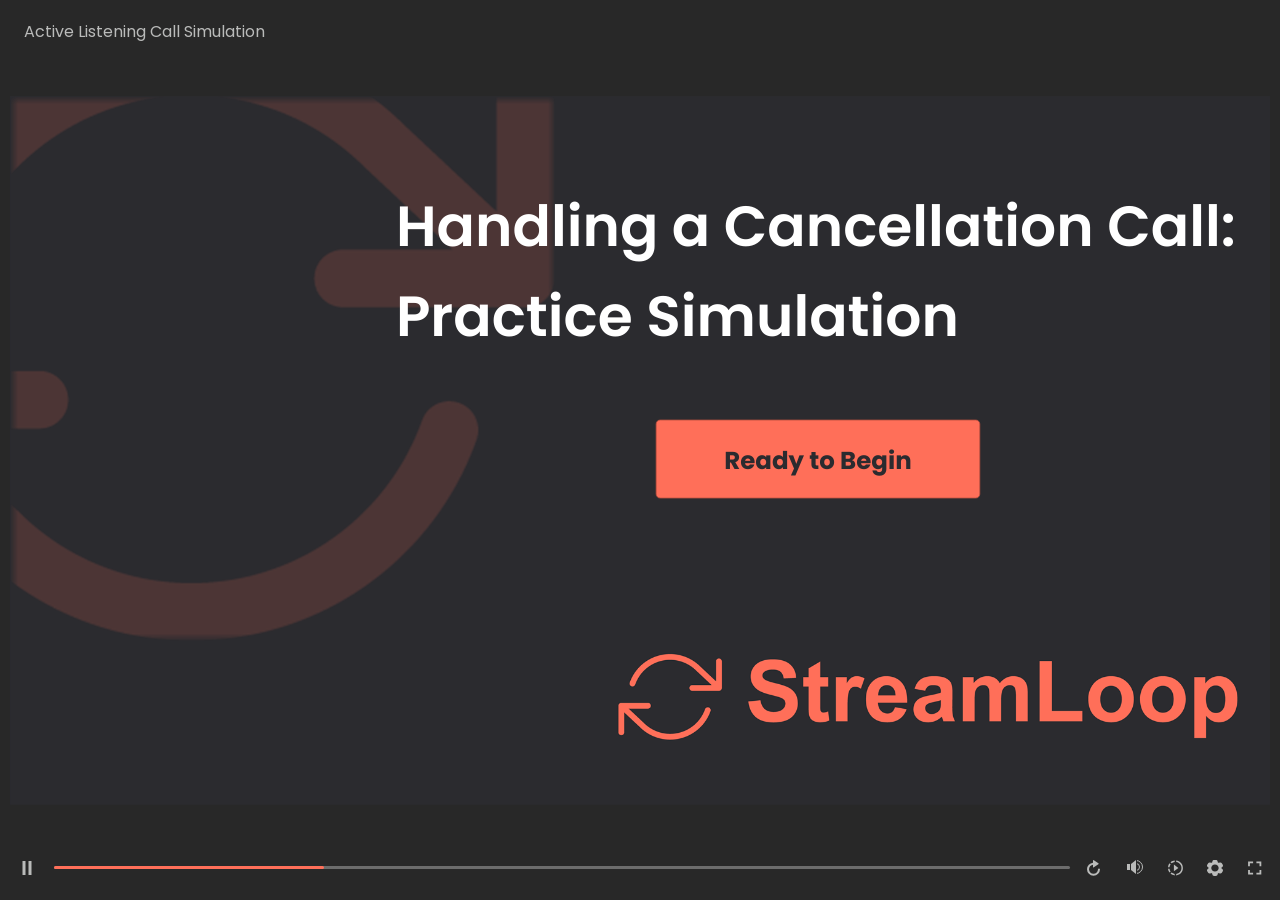
==== commit 296a7d45: "update course" ====
--- a/index.html
+++ b/index.html
@@ -37,7 +37,7 @@
       aid: 'aid|935ae94d-3304-5dac-b122-56457447e1f1',
       cid: '13f66a11-90f2-4b69-a8c5-f10d0760e5e3',
       playerVersion: '3.122.37553.0',
-      publishTimestamp: '2026-08-07T16:13:12.7037027Z',
+      publishTimestamp: '2026-08-07T16:47:51.0623358Z',
       maxIosVideoElements: 10,
       connectionSettings: { message: 'You%20are%20offline.%20Trying%20to%20reconnect...', useDarkTheme: false, mode: 'disabled' },
       hasFeature: function(feature) {
--- a/html5/data/css/output.min.css
+++ b/html5/data/css/output.min.css
@@ -1,17 +1,17 @@
 @font-face {
-  font-family: 'PoppinsBold CharsetBoldD87AABA2';
+  font-family: 'PoppinsBold CharsetBoldDE4D777C';
   src: url('[data-uri]');
   font-style: normal;
   font-weight: bold;
 }
 @font-face {
-  font-family: 'Poppins Charset1_ 5loxeDEAEF612';
+  font-family: 'Poppins Charset1_ 67xkCAE14BCCB';
   src: url('[data-uri]');
   font-style: normal;
   font-weight: normal;
 }
 @font-face {
-  font-family: 'Poppins SemiBold ChBold99469EAA';
+  font-family: 'Poppins SemiBold ChBold83FE6752';
   src: url('[data-uri]');
   font-style: normal;
   font-weight: normal;
@@ -692,7 +692,7 @@
 }
 @font-face {
   font-family: 'PoppinsBD3EDBD6';
-  src: url('[data-uri]');
+  src: url('[data-uri]');
   font-style: normal;
   font-weight: bold;
 }
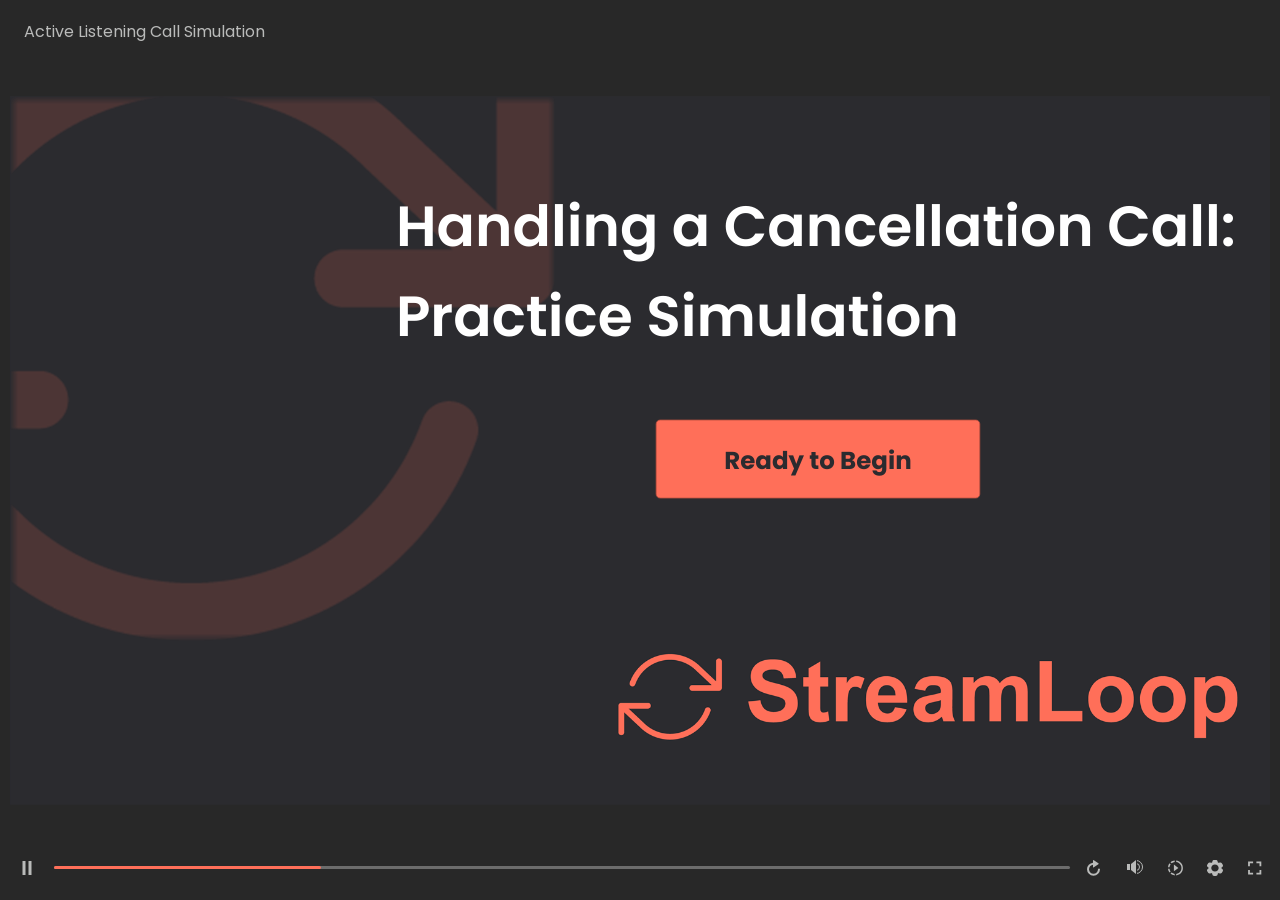
==== commit c41e49bb: "update course files" ====
--- a/index.html
+++ b/index.html
@@ -37,7 +37,7 @@
       aid: 'aid|935ae94d-3304-5dac-b122-56457447e1f1',
       cid: '13f66a11-90f2-4b69-a8c5-f10d0760e5e3',
       playerVersion: '3.122.37553.0',
-      publishTimestamp: '2026-08-07T16:47:51.0623358Z',
+      publishTimestamp: '2026-08-07T17:14:20.0790762Z',
       maxIosVideoElements: 10,
       connectionSettings: { message: 'You%20are%20offline.%20Trying%20to%20reconnect...', useDarkTheme: false, mode: 'disabled' },
       hasFeature: function(feature) {
--- a/html5/data/css/output.min.css
+++ b/html5/data/css/output.min.css
@@ -1,17 +1,17 @@
 @font-face {
-  font-family: 'PoppinsBold CharsetBoldDE4D777C';
+  font-family: 'PoppinsBold CharsetBoldF2FE223B';
   src: url('[data-uri]');
   font-style: normal;
   font-weight: bold;
 }
 @font-face {
-  font-family: 'Poppins Charset1_ 67xkCAE14BCCB';
+  font-family: 'Poppins Charset1_ 6XQoh04AD2EA0';
   src: url('[data-uri]');
   font-style: normal;
   font-weight: normal;
 }
 @font-face {
-  font-family: 'Poppins SemiBold ChBold83FE6752';
+  font-family: 'Poppins SemiBold ChBold14370B3B';
   src: url('[data-uri]');
   font-style: normal;
   font-weight: normal;
@@ -692,7 +692,7 @@
 }
 @font-face {
   font-family: 'PoppinsBD3EDBD6';
-  src: url('[data-uri]');
+  src: url('[data-uri]');
   font-style: normal;
   font-weight: bold;
 }
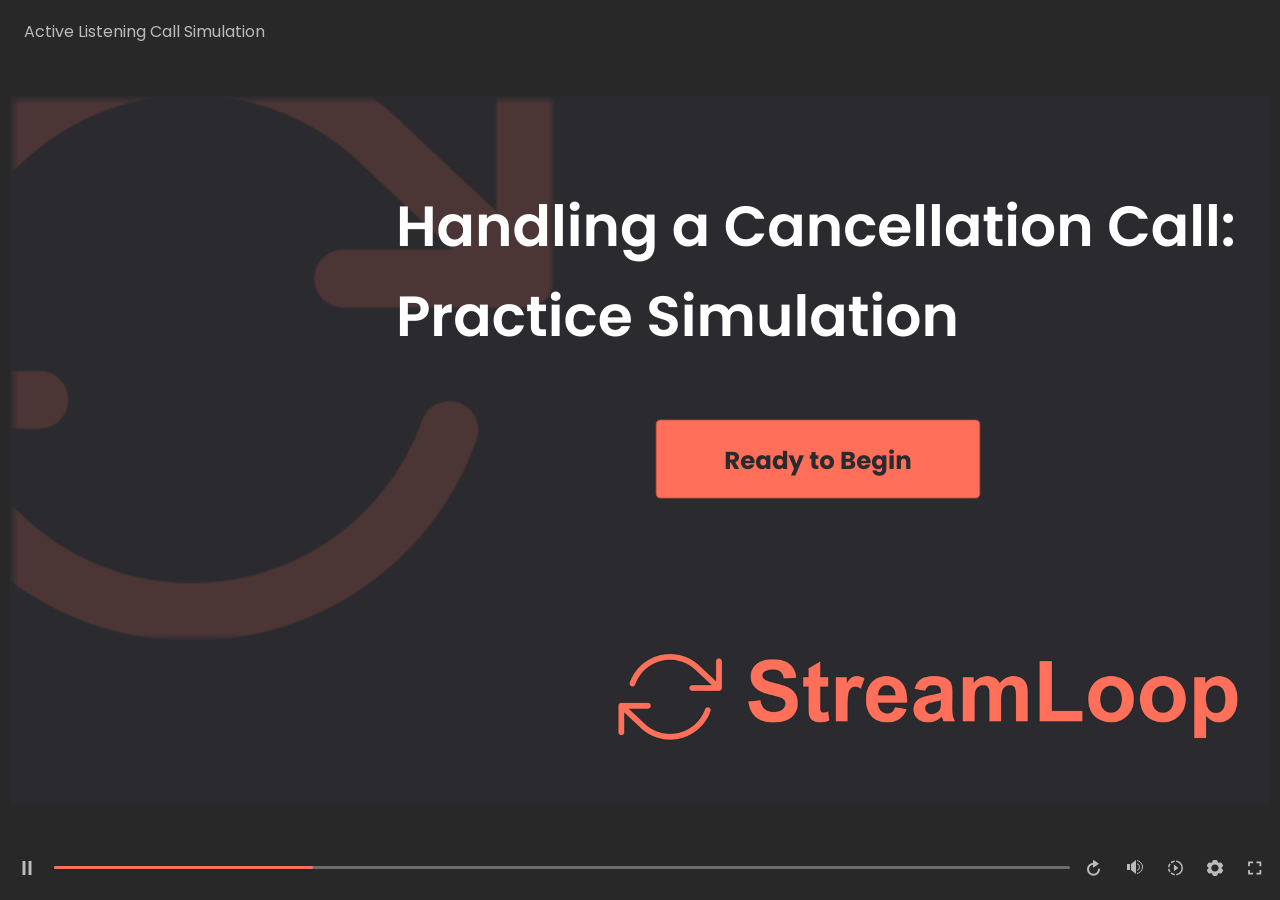
==== commit 27586c62: "update course" ====
--- a/index.html
+++ b/index.html
@@ -37,7 +37,7 @@
       aid: 'aid|935ae94d-3304-5dac-b122-56457447e1f1',
       cid: '13f66a11-90f2-4b69-a8c5-f10d0760e5e3',
       playerVersion: '3.122.37553.0',
-      publishTimestamp: '2026-08-07T17:14:20.0790762Z',
+      publishTimestamp: '2026-08-07T19:18:20.9863215Z',
       maxIosVideoElements: 10,
       connectionSettings: { message: 'You%20are%20offline.%20Trying%20to%20reconnect...', useDarkTheme: false, mode: 'disabled' },
       hasFeature: function(feature) {
--- a/html5/data/css/output.min.css
+++ b/html5/data/css/output.min.css
@@ -1,17 +1,17 @@
 @font-face {
-  font-family: 'PoppinsBold CharsetBoldF2FE223B';
+  font-family: 'PoppinsBold CharsetBoldAB4B6E12';
   src: url('[data-uri]');
   font-style: normal;
   font-weight: bold;
 }
 @font-face {
-  font-family: 'Poppins Charset1_ 6XQoh04AD2EA0';
+  font-family: 'Poppins Charset1_ 5kaqKB3CC61EA';
   src: url('[data-uri]');
   font-style: normal;
   font-weight: normal;
 }
 @font-face {
-  font-family: 'Poppins SemiBold ChBold14370B3B';
+  font-family: 'Poppins SemiBold ChBold5DC74041';
   src: url('[data-uri]');
   font-style: normal;
   font-weight: normal;
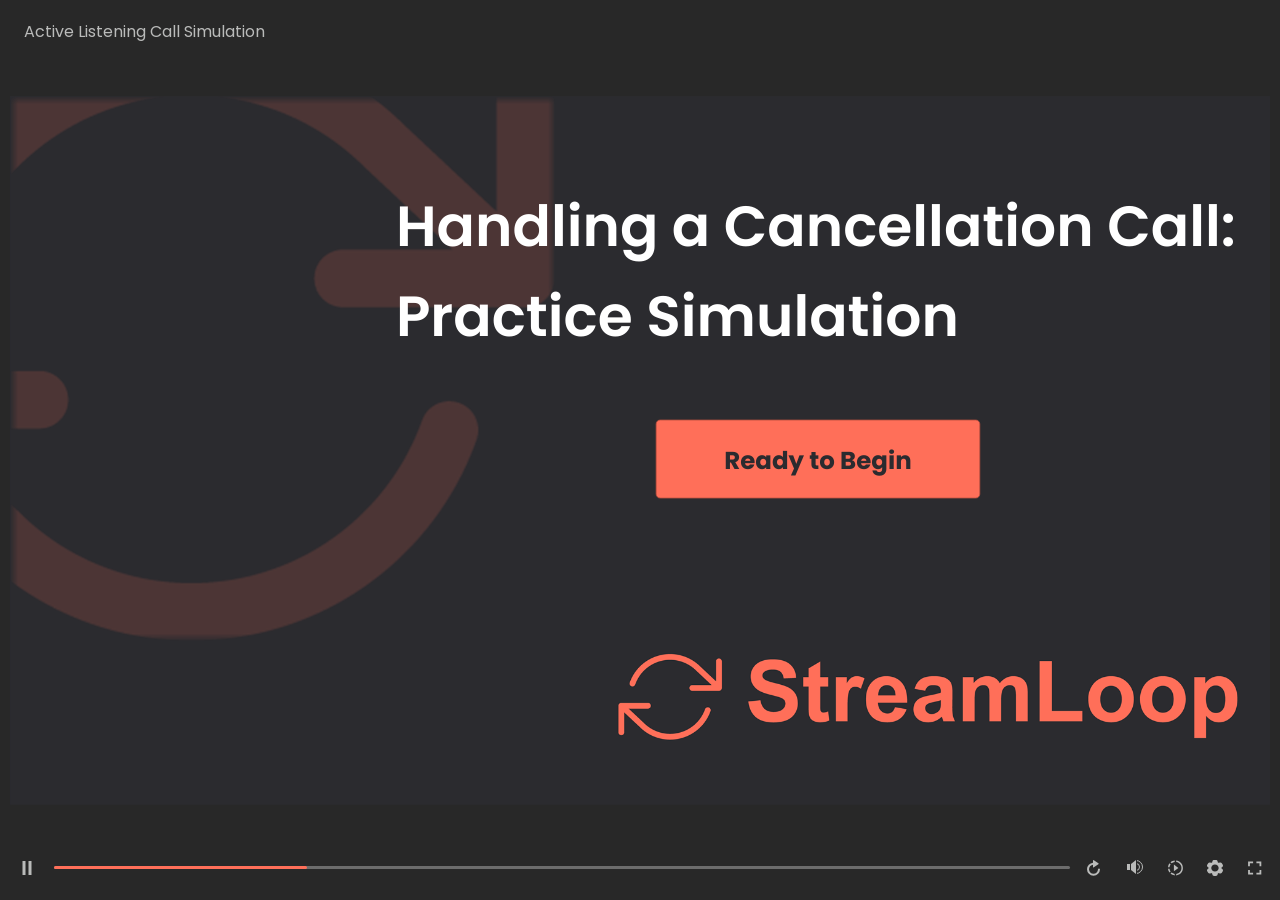
==== commit 064616af: "update course" ====
--- a/index.html
+++ b/index.html
@@ -37,7 +37,7 @@
       aid: 'aid|935ae94d-3304-5dac-b122-56457447e1f1',
       cid: '13f66a11-90f2-4b69-a8c5-f10d0760e5e3',
       playerVersion: '3.122.37553.0',
-      publishTimestamp: '2026-08-07T19:18:20.9863215Z',
+      publishTimestamp: '2026-08-07T19:43:31.5778253Z',
       maxIosVideoElements: 10,
       connectionSettings: { message: 'You%20are%20offline.%20Trying%20to%20reconnect...', useDarkTheme: false, mode: 'disabled' },
       hasFeature: function(feature) {
--- a/html5/data/css/output.min.css
+++ b/html5/data/css/output.min.css
@@ -1,17 +1,17 @@
 @font-face {
-  font-family: 'PoppinsBold CharsetBoldAB4B6E12';
+  font-family: 'PoppinsBold CharsetBoldEBE1F9F0';
   src: url('[data-uri]');
   font-style: normal;
   font-weight: bold;
 }
 @font-face {
-  font-family: 'Poppins Charset1_ 5kaqKB3CC61EA';
+  font-family: 'Poppins Charset1_ 60adw436C94F5';
   src: url('[data-uri]');
   font-style: normal;
   font-weight: normal;
 }
 @font-face {
-  font-family: 'Poppins SemiBold ChBold5DC74041';
+  font-family: 'Poppins SemiBold ChBold915275CE';
   src: url('[data-uri]');
   font-style: normal;
   font-weight: normal;
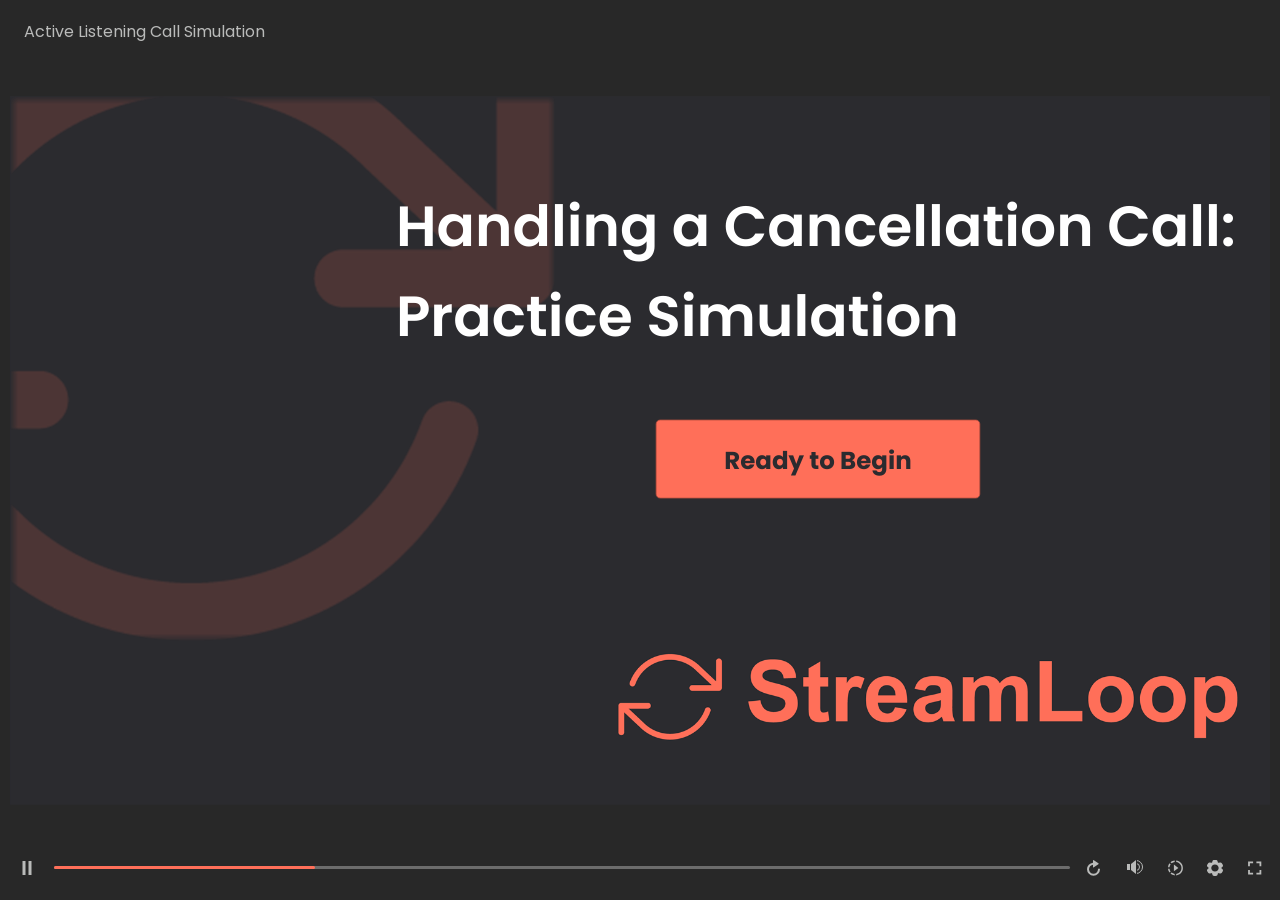
==== commit 4f96876f: "update course" ====
--- a/index.html
+++ b/index.html
@@ -37,7 +37,7 @@
       aid: 'aid|935ae94d-3304-5dac-b122-56457447e1f1',
       cid: '13f66a11-90f2-4b69-a8c5-f10d0760e5e3',
       playerVersion: '3.122.37553.0',
-      publishTimestamp: '2026-08-07T19:43:31.5778253Z',
+      publishTimestamp: '2026-08-07T21:27:30.0311187Z',
       maxIosVideoElements: 10,
       connectionSettings: { message: 'You%20are%20offline.%20Trying%20to%20reconnect...', useDarkTheme: false, mode: 'disabled' },
       hasFeature: function(feature) {
--- a/html5/data/css/output.min.css
+++ b/html5/data/css/output.min.css
@@ -1,17 +1,17 @@
 @font-face {
-  font-family: 'PoppinsBold CharsetBoldEBE1F9F0';
+  font-family: 'PoppinsBold CharsetBold4FB7D107';
   src: url('[data-uri]');
   font-style: normal;
   font-weight: bold;
 }
 @font-face {
-  font-family: 'Poppins Charset1_ 60adw436C94F5';
+  font-family: 'Poppins Charset1_ 6kF4D37BBA4DB';
   src: url('[data-uri]');
   font-style: normal;
   font-weight: normal;
 }
 @font-face {
-  font-family: 'Poppins SemiBold ChBold915275CE';
+  font-family: 'Poppins SemiBold ChBoldA63A565B';
   src: url('[data-uri]');
   font-style: normal;
   font-weight: normal;
